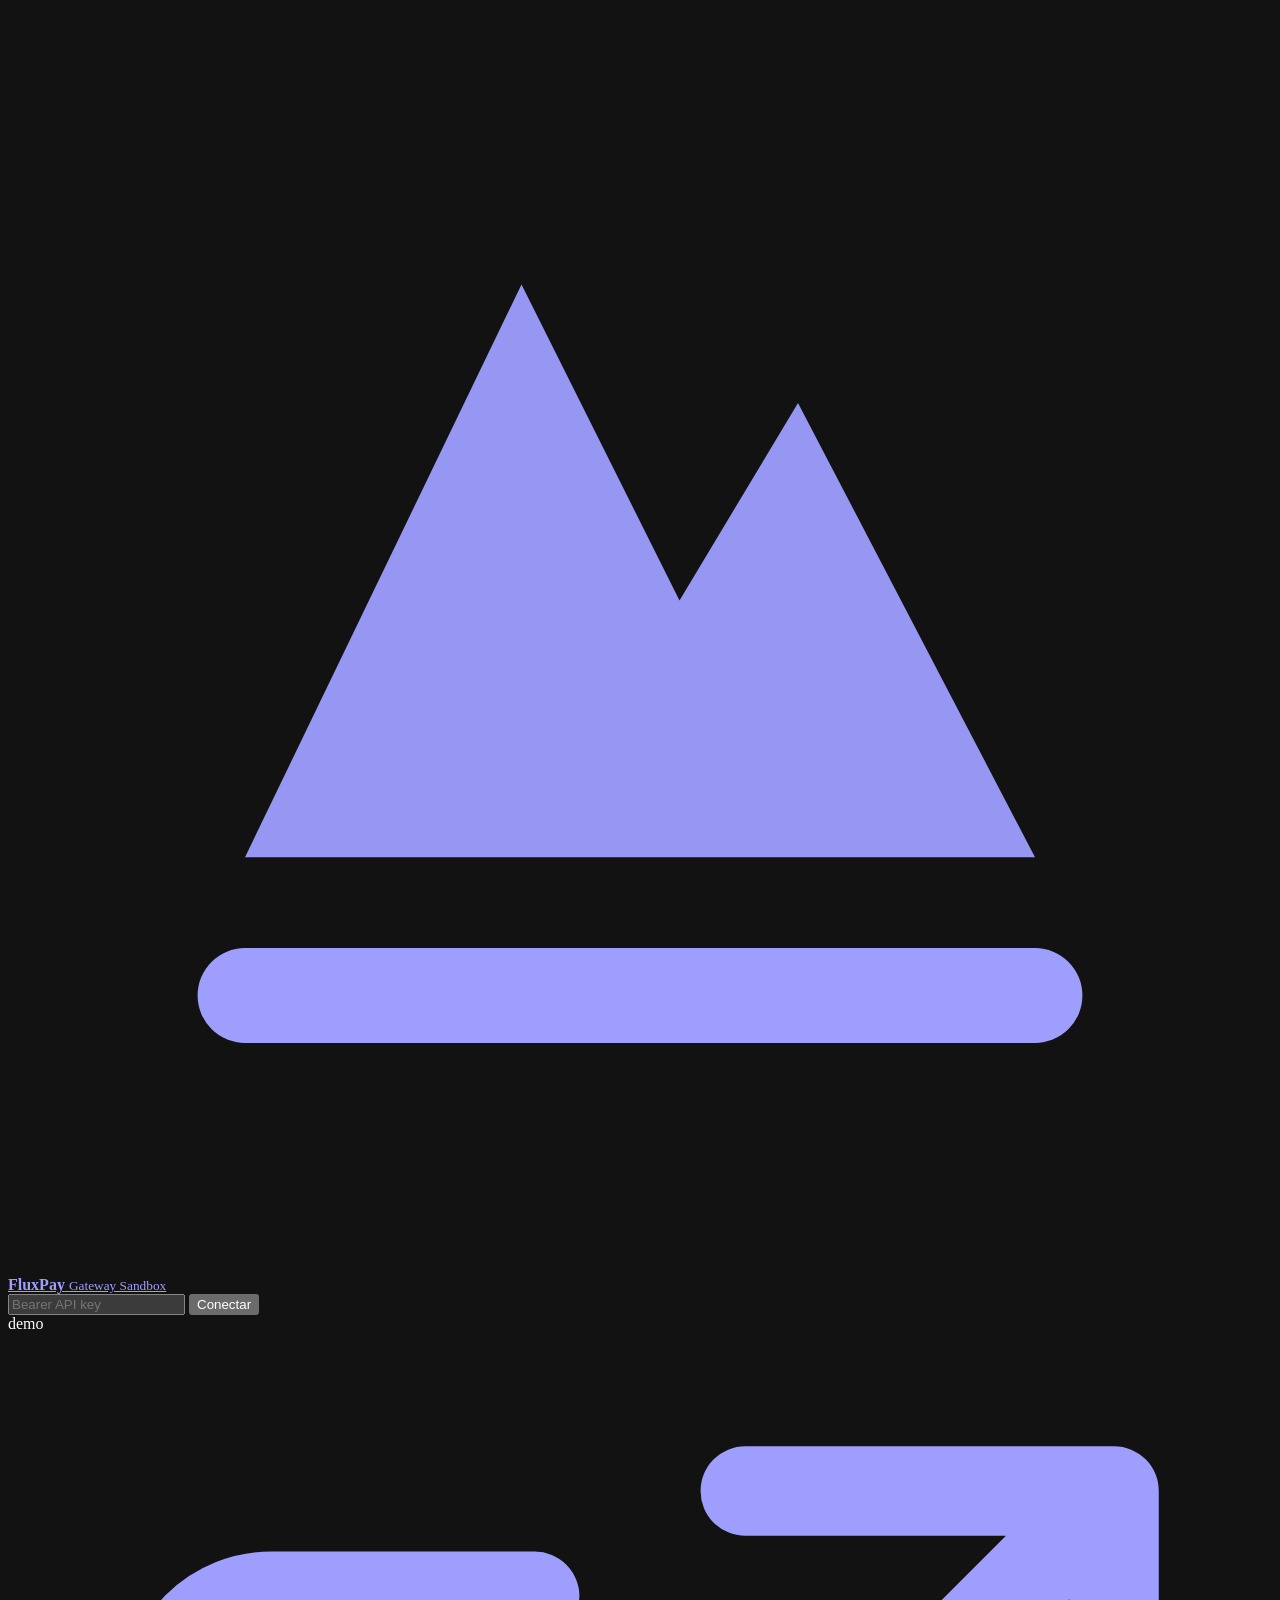
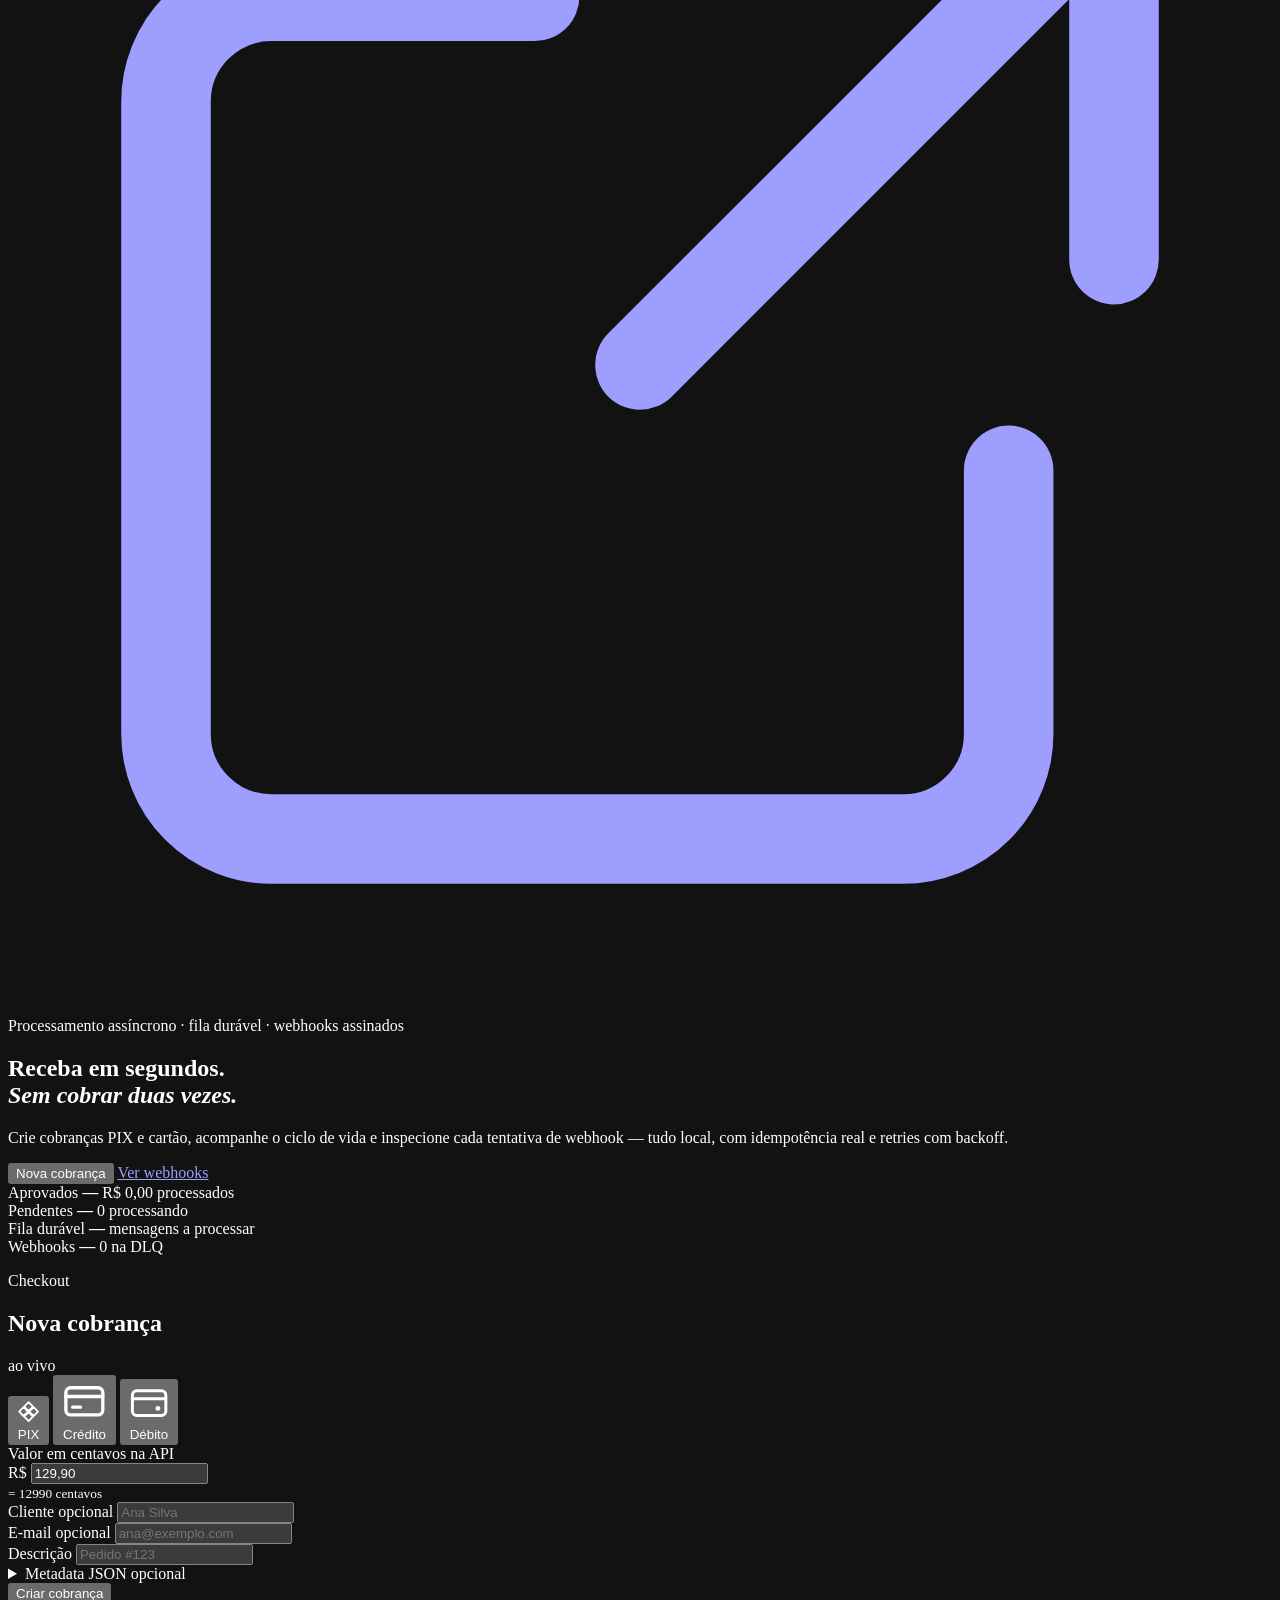
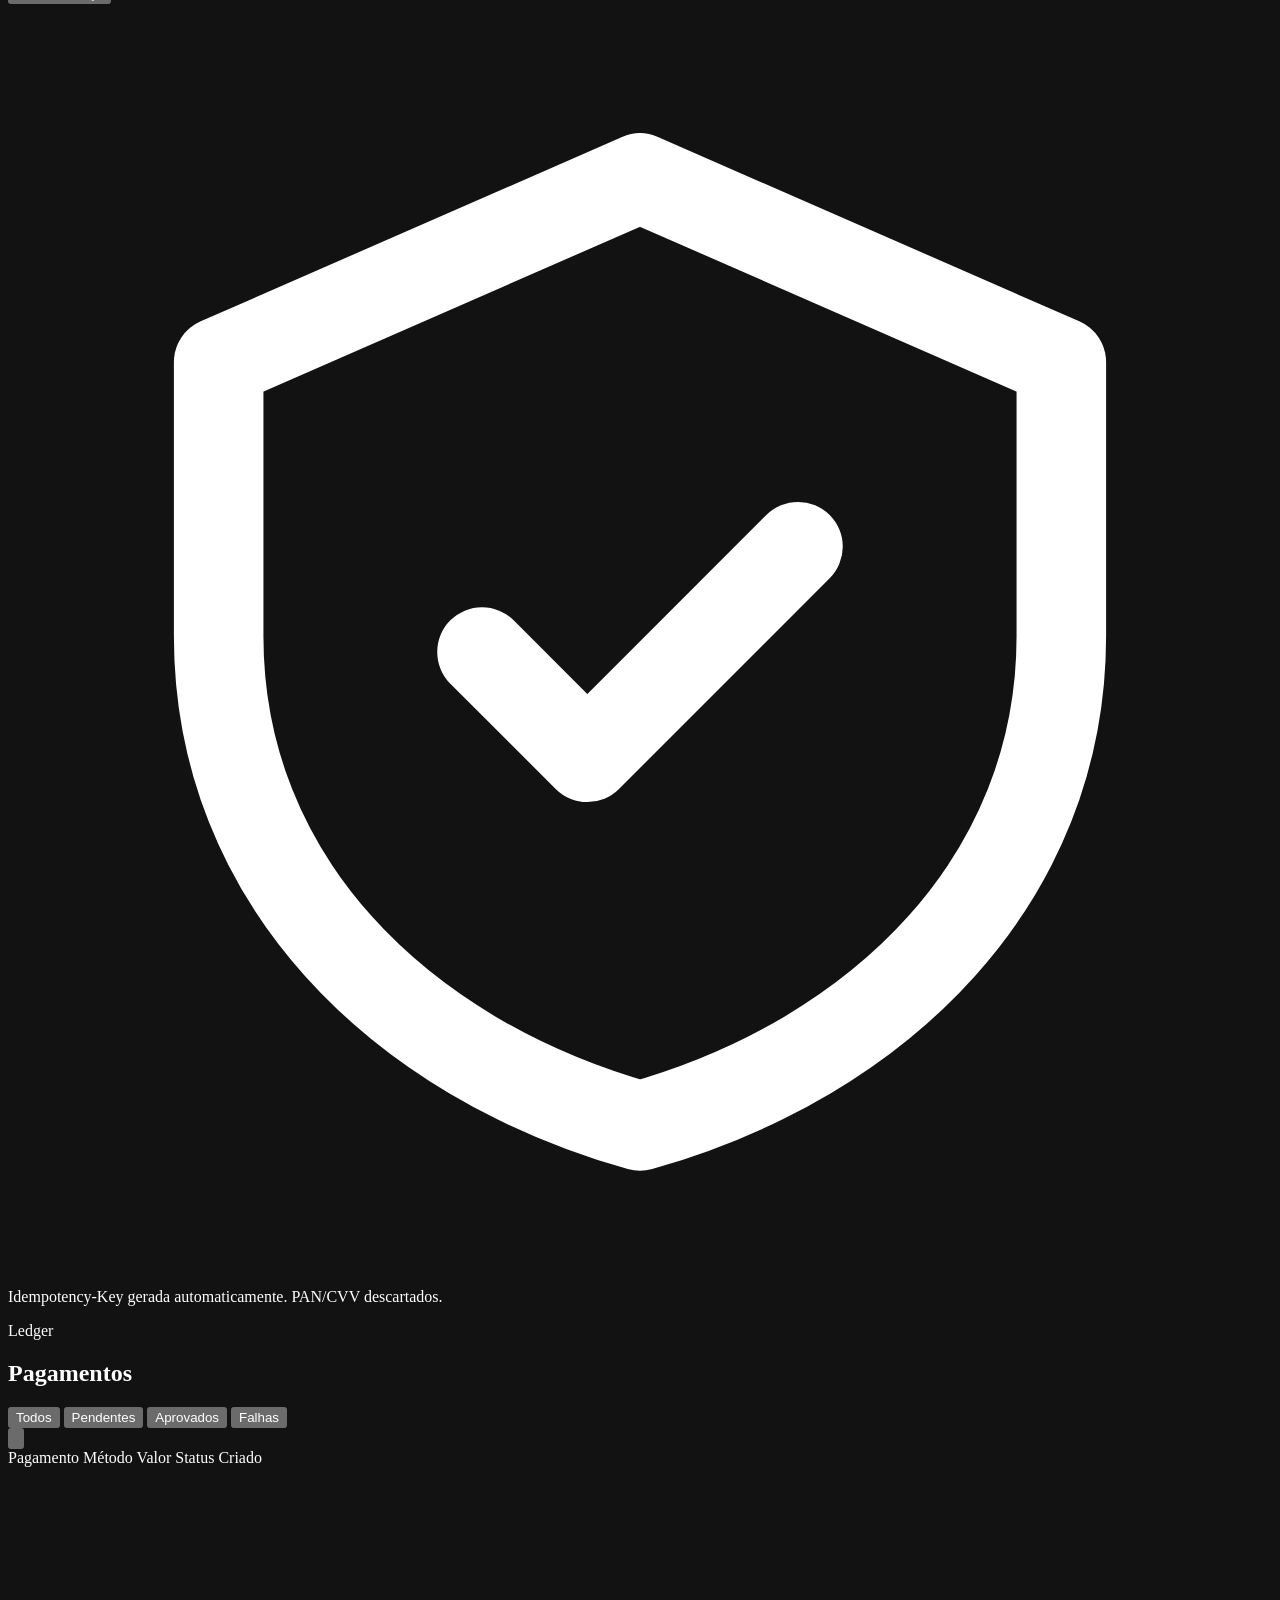
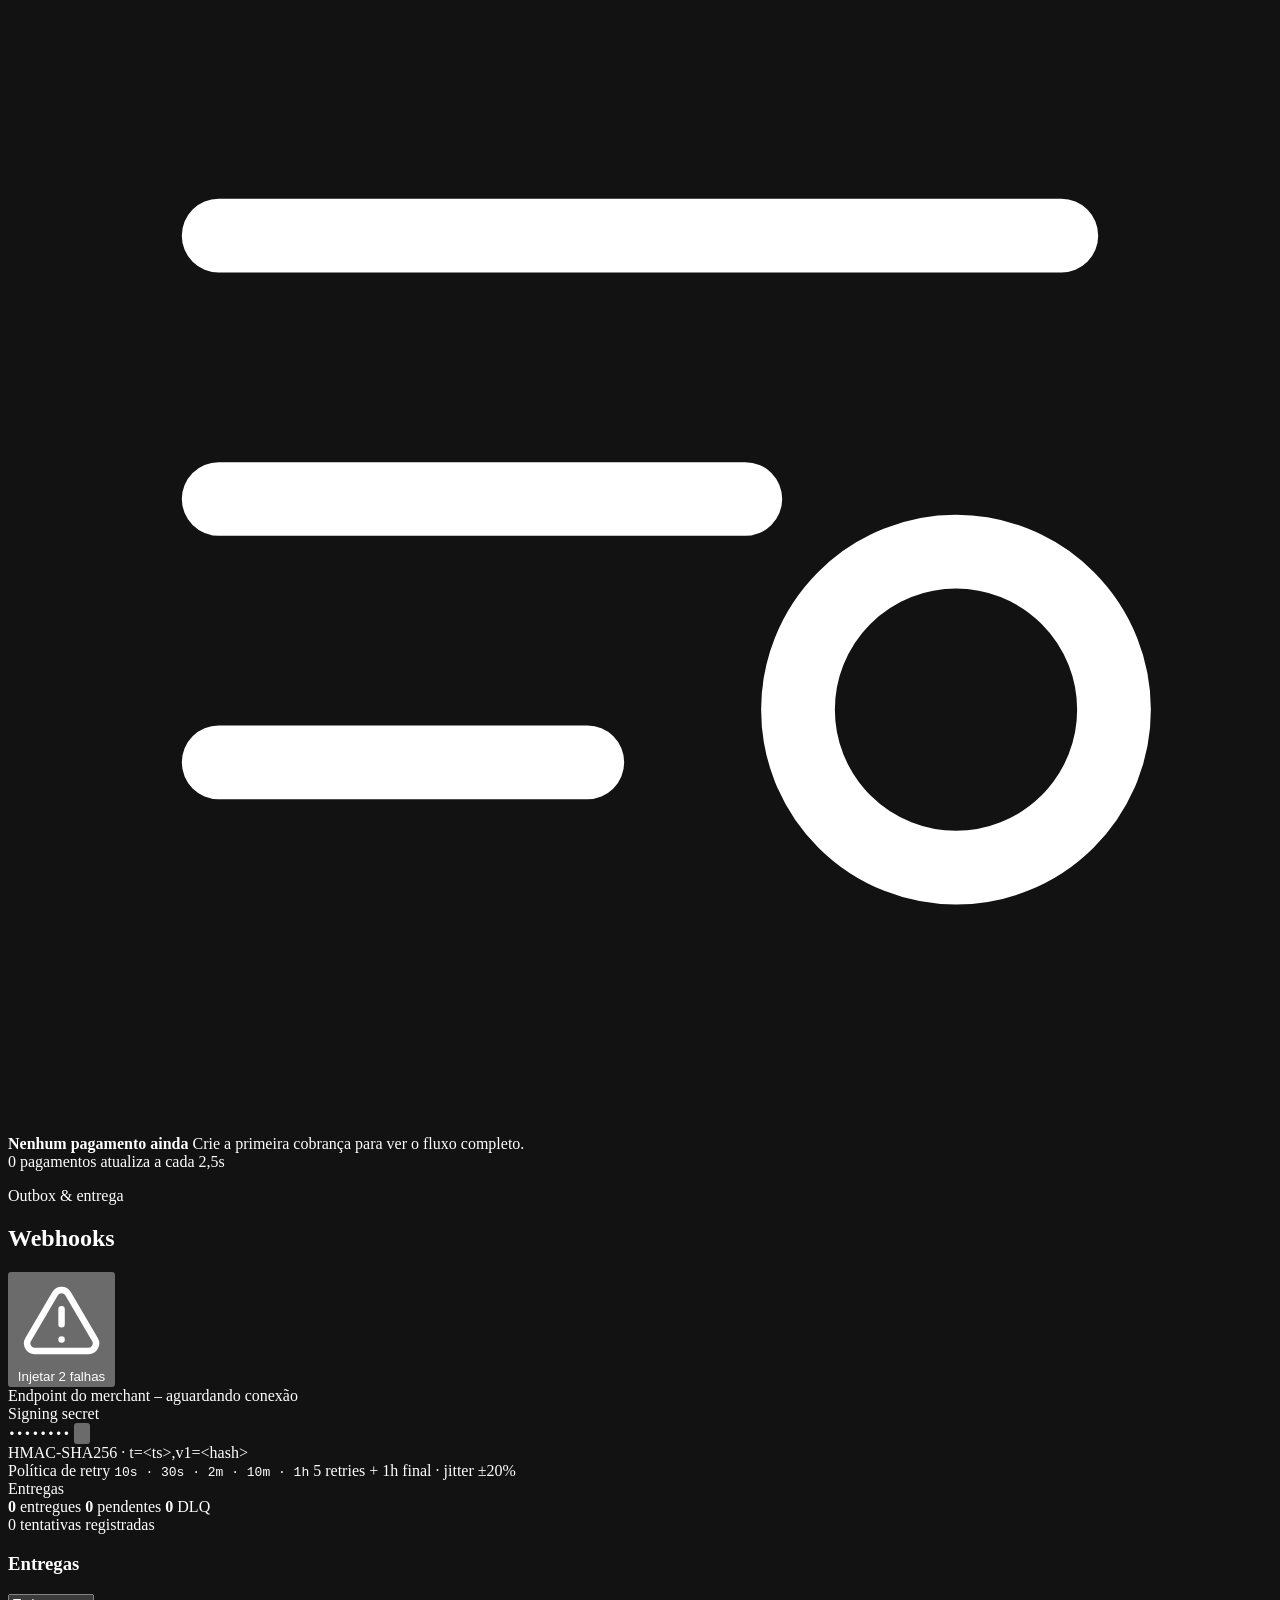
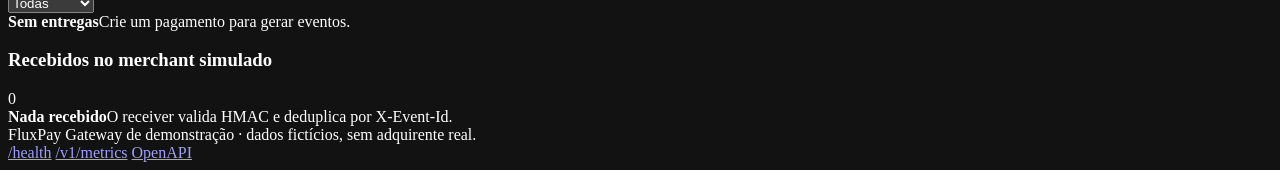
==== app_build/app/static/index.html @ f7cd88ce "feat: FluxPay gateway de pagamento (PIX/cartões, fila durável, idempotência, webhooks, Docker)" ====
<!DOCTYPE html>
<html lang="pt-BR">
<head>
  <meta charset="utf-8" />
  <meta name="viewport" content="width=device-width, initial-scale=1" />
  <meta name="color-scheme" content="dark" />
  <title>FluxPay — Gateway Sandbox</title>
  <meta name="description" content="Console de demonstração do gateway de pagamento: PIX, cartões, fila durável e webhooks assinados." />
  <link rel="icon" href="/favicon.svg" type="image/svg+xml" />
  <link rel="stylesheet" href="/static/styles.css" />
  <script src="/static/app.js" defer></script>
</head>
<body>
  <div class="backdrop-grid" aria-hidden="true"></div>

  <header class="topbar">
    <a class="brand" href="/" aria-label="FluxPay início">
      <span class="brand-mark" aria-hidden="true">
        <svg viewBox="0 0 32 32" fill="none">
          <path d="M6 21.5 13 7l4 8 3-5 6 11.5H6Z" fill="currentColor" opacity=".95"/>
          <path d="M6 25h20" stroke="currentColor" stroke-width="2.4" stroke-linecap="round"/>
        </svg>
      </span>
      <span class="brand-text">
        <strong>FluxPay</strong>
        <small>Gateway Sandbox</small>
      </span>
    </a>

    <div class="topbar-right">
      <div class="key-control" role="group" aria-label="Autenticação">
        <span class="conn-dot" id="conn-dot" data-state="off" title="Desconectado"></span>
        <input id="api-key" class="key-input" type="password" spellcheck="false"
               autocomplete="off" placeholder="Bearer API key" aria-label="API key do merchant" />
        <button class="btn btn-small" type="button" id="connect-btn">Conectar</button>
      </div>
      <span class="env-badge" id="env-badge"><span></span> demo</span>
      <a class="icon-link" href="/docs" target="_blank" rel="noreferrer" title="OpenAPI docs" aria-label="Abrir documentação OpenAPI">
        <svg viewBox="0 0 24 24" fill="none" stroke="currentColor" stroke-width="1.7">
          <path d="M14 3h7v7M21 3l-9 9M10 5H5a2 2 0 0 0-2 2v12a2 2 0 0 0 2 2h12a2 2 0 0 0 2-2v-5" stroke-linecap="round" stroke-linejoin="round"/>
        </svg>
      </a>
    </div>
  </header>

  <main class="shell">
    <section class="hero">
      <div class="hero-copy">
        <p class="eyebrow"><span class="pulse"></span> Processamento assíncrono · fila durável · webhooks assinados</p>
        <h1>Receba em segundos.<br /><em>Sem cobrar duas vezes.</em></h1>
        <p class="hero-sub">
          Crie cobranças PIX e cartão, acompanhe o ciclo de vida e inspecione cada tentativa
          de webhook — tudo local, com idempotência real e retries com backoff.
        </p>
        <div class="hero-actions">
          <button class="btn btn-primary" type="button" id="hero-new-payment">Nova cobrança</button>
          <a class="btn btn-ghost" href="#webhooks">Ver webhooks</a>
        </div>
      </div>

      <div class="stats" id="stats" aria-live="polite">
        <article class="stat">
          <span class="stat-label">Aprovados</span>
          <strong class="stat-value" id="stat-succeeded">—</strong>
          <span class="stat-foot" id="stat-volume">R$ 0,00 processados</span>
        </article>
        <article class="stat">
          <span class="stat-label">Pendentes</span>
          <strong class="stat-value" id="stat-pending">—</strong>
          <span class="stat-foot" id="stat-processing">0 processando</span>
        </article>
        <article class="stat">
          <span class="stat-label">Fila durável</span>
          <strong class="stat-value" id="stat-queue">—</strong>
          <span class="stat-foot">mensagens a processar</span>
        </article>
        <article class="stat">
          <span class="stat-label">Webhooks</span>
          <strong class="stat-value" id="stat-webhooks">—</strong>
          <span class="stat-foot" id="stat-webhook-foot">0 na DLQ</span>
        </article>
      </div>
    </section>

    <div class="workspace">
      <section class="panel form-panel" aria-labelledby="new-payment-title">
        <div class="panel-head">
          <div>
            <p class="kicker">Checkout</p>
            <h2 id="new-payment-title">Nova cobrança</h2>
          </div>
          <span class="live-tag"><span></span> ao vivo</span>
        </div>

        <form id="payment-form" novalidate>
          <div class="segmented" role="tablist" aria-label="Método de pagamento">
            <button type="button" class="seg-item is-active" data-method="pix" role="tab" aria-selected="true">
              <svg viewBox="0 0 24 24" fill="none" stroke="currentColor" stroke-width="1.7" aria-hidden="true"><path d="m12 3 4.2 4.2L12 11.4 7.8 7.2 12 3Zm0 18 4.2-4.2L12 12.6l-4.2 4.2L12 21ZM3 12l4.2-4.2L11.4 12l-4.2 4.2L3 12Zm18 0-4.2-4.2L12.6 12l4.2 4.2L21 12Z" stroke-linejoin="round"/></svg>
              PIX
            </button>
            <button type="button" class="seg-item" data-method="credit_card" role="tab" aria-selected="false">
              <svg viewBox="0 0 24 24" fill="none" stroke="currentColor" stroke-width="1.7" aria-hidden="true"><rect x="2.5" y="5" width="19" height="14" rx="2.5"/><path d="M2.5 9.5h19M6 15h4" stroke-linecap="round"/></svg>
              Crédito
            </button>
            <button type="button" class="seg-item" data-method="debit_card" role="tab" aria-selected="false">
              <svg viewBox="0 0 24 24" fill="none" stroke="currentColor" stroke-width="1.7" aria-hidden="true"><rect x="2.5" y="5" width="19" height="14" rx="2.5"/><path d="M2.5 9.5h19" /><circle cx="17" cy="15" r="1.4" fill="currentColor" stroke="none"/></svg>
              Débito
            </button>
          </div>

          <div class="field">
            <label for="amount">Valor <span class="hint">em centavos na API</span></label>
            <div class="amount-wrap">
              <span class="currency">R$</span>
              <input id="amount" name="amount" inputmode="decimal" value="129,90" autocomplete="off" aria-describedby="amount-cents" />
            </div>
            <small class="field-note" id="amount-cents">= 12990 centavos</small>
          </div>

          <div class="field-row">
            <div class="field">
              <label for="customer-name">Cliente <span class="hint">opcional</span></label>
              <input id="customer-name" name="customer_name" placeholder="Ana Silva" maxlength="120" autocomplete="name" />
            </div>
            <div class="field">
              <label for="customer-email">E-mail <span class="hint">opcional</span></label>
              <input id="customer-email" name="customer_email" type="email" placeholder="ana@exemplo.com" maxlength="254" autocomplete="email" />
            </div>
          </div>

          <div class="field">
            <label for="description">Descrição</label>
            <input id="description" name="description" placeholder="Pedido #123" maxlength="500" />
          </div>

          <fieldset class="card-fields" id="card-fields" hidden>
            <legend>Dados do cartão <span>nunca persistidos</span></legend>
            <div class="field">
              <label for="card-number">Número</label>
              <input id="card-number" name="card_number" inputmode="numeric" autocomplete="cc-number" placeholder="4242 4242 4242 4242" maxlength="23" />
            </div>
            <div class="field-row">
              <div class="field">
                <label for="card-holder">Titular</label>
                <input id="card-holder" name="card_holder" autocomplete="cc-name" placeholder="ANA SILVA" maxlength="80" />
              </div>
              <div class="field">
                <label for="card-cvv">CVV</label>
                <input id="card-cvv" name="card_cvv" inputmode="numeric" autocomplete="cc-csc" placeholder="123" maxlength="4" />
              </div>
            </div>
            <div class="field-row">
              <div class="field">
                <label for="exp-month">Mês</label>
                <input id="exp-month" name="exp_month" inputmode="numeric" placeholder="12" maxlength="2" />
              </div>
              <div class="field">
                <label for="exp-year">Ano</label>
                <input id="exp-year" name="exp_year" inputmode="numeric" placeholder="2030" maxlength="4" />
              </div>
            </div>
            <div class="test-cards">
              <span>Cartões de teste</span>
              <div class="chip-row">
                <button type="button" class="chip chip-aprovar" data-test-card="4242424242424242">4242 · aprova</button>
                <button type="button" class="chip chip-recusar" data-test-card="4000000000000002">0002 · recusa</button>
                <button type="button" class="chip chip-saldo" data-test-card="4000000000009995">9995 · saldo</button>
              </div>
            </div>
          </fieldset>

          <details class="meta-details">
            <summary>Metadata <span class="hint">JSON opcional</span></summary>
            <div class="field">
              <label for="metadata" class="sr-only">Metadata JSON</label>
              <textarea id="metadata" rows="2" spellcheck="false" placeholder='{"order_id": "ord_123"}'></textarea>
            </div>
          </details>

          <button class="btn btn-primary btn-block" type="submit" id="submit-payment">
            <span class="btn-label">Criar cobrança</span>
            <span class="spinner" aria-hidden="true"></span>
          </button>
          <p class="form-foot" id="form-foot">
            <svg viewBox="0 0 24 24" fill="none" stroke="currentColor" stroke-width="1.7" aria-hidden="true"><path d="M12 3 4 6.5v5.2c0 4.6 3.4 8 8 9.3 4.6-1.3 8-4.7 8-9.3V6.5L12 3Z" stroke-linejoin="round"/><path d="m9 12 2 2 4-4" stroke-linecap="round" stroke-linejoin="round"/></svg>
            <span>Idempotency-Key gerada automaticamente. PAN/CVV descartados.</span>
          </p>
        </form>
      </section>

      <section class="panel list-panel" aria-labelledby="payments-title">
        <div class="panel-head list-head">
          <div>
            <p class="kicker">Ledger</p>
            <h2 id="payments-title">Pagamentos</h2>
          </div>
          <div class="list-tools">
            <div class="filter-tabs" role="tablist" aria-label="Filtrar pagamentos">
              <button class="filter is-active" type="button" data-filter="all" role="tab" aria-selected="true">Todos</button>
              <button class="filter" type="button" data-filter="pending" role="tab" aria-selected="false">Pendentes</button>
              <button class="filter" type="button" data-filter="succeeded" role="tab" aria-selected="false">Aprovados</button>
              <button class="filter" type="button" data-filter="failed" role="tab" aria-selected="false">Falhas</button>
            </div>
            <button class="icon-btn" id="refresh-btn" type="button" title="Atualizar agora" aria-label="Atualizar agora">
              <svg viewBox="0 0 24 24" fill="none" stroke="currentColor" stroke-width="1.8"><path d="M20 11a8 8 0 1 0-2.3 6.3M20 5v6h-6" stroke-linecap="round" stroke-linejoin="round"/></svg>
            </button>
          </div>
        </div>

        <div class="payments-table" aria-live="polite">
          <div class="table-head">
            <span>Pagamento</span>
            <span>Método</span>
            <span>Valor</span>
            <span>Status</span>
            <span>Criado</span>
            <span></span>
          </div>
          <div id="payments-body">
            <div class="empty-state" id="payments-empty">
              <div class="empty-icon">
                <svg viewBox="0 0 24 24" fill="none" stroke="currentColor" stroke-width="1.4"><path d="M4 7h16M4 12h10M4 17h7" stroke-linecap="round"/><circle cx="18" cy="16" r="3"/></svg>
              </div>
              <strong>Nenhum pagamento ainda</strong>
              <span>Crie a primeira cobrança para ver o fluxo completo.</span>
            </div>
          </div>
        </div>
        <div class="list-foot">
          <span id="payments-count">0 pagamentos</span>
          <span class="muted">atualiza a cada 2,5s</span>
        </div>
      </section>
    </div>

    <section class="panel webhooks-panel" id="webhooks" aria-labelledby="webhooks-title">
      <div class="panel-head">
        <div>
          <p class="kicker">Outbox &amp; entrega</p>
          <h2 id="webhooks-title">Webhooks</h2>
        </div>
        <div class="webhook-actions">
          <button class="btn btn-small btn-ghost" type="button" id="fail-webhook-btn" title="Faz as próximas 2 entregas falharem para demonstrar retry">
            <svg viewBox="0 0 24 24" fill="none" stroke="currentColor" stroke-width="1.7"><path d="M12 9v4m0 4h.01M10.3 4.9 3.2 17a2 2 0 0 0 1.7 3h14.2a2 2 0 0 0 1.7-3L13.7 4.9a2 2 0 0 0-3.4 0Z" stroke-linecap="round" stroke-linejoin="round"/></svg>
            Injetar 2 falhas
          </button>
          <button class="btn btn-small btn-ghost" type="button" id="reset-failures-btn" hidden>Limpar falhas</button>
        </div>
      </div>

      <div class="endpoint-grid">
        <div class="endpoint-card">
          <span class="endpoint-label">Endpoint do merchant</span>
          <code id="endpoint-url">—</code>
          <span class="endpoint-meta" id="endpoint-status">aguardando conexão</span>
        </div>
        <div class="endpoint-card">
          <span class="endpoint-label">Signing secret</span>
          <div class="secret-row">
            <code id="endpoint-secret">••••••••</code>
            <button class="icon-btn icon-btn-sm" type="button" id="copy-secret-btn" title="Copiar secret" aria-label="Copiar secret">
              <svg viewBox="0 0 24 24" fill="none" stroke="currentColor" stroke-width="1.8"><rect x="9" y="9" width="11" height="11" rx="2"/><path d="M5 15V5a2 2 0 0 1 2-2h10" stroke-linecap="round"/></svg>
            </button>
          </div>
          <span class="endpoint-meta">HMAC-SHA256 · t=&lt;ts&gt;,v1=&lt;hash&gt;</span>
        </div>
        <div class="endpoint-card">
          <span class="endpoint-label">Política de retry</span>
          <code id="retry-policy">10s · 30s · 2m · 10m · 1h</code>
          <span class="endpoint-meta" id="retry-meta">5 retries + 1h final · jitter ±20%</span>
        </div>
        <div class="endpoint-card endpoint-stat">
          <span class="endpoint-label">Entregas</span>
          <div class="mini-stats">
            <span><b id="wh-delivered">0</b> entregues</span>
            <span><b id="wh-pending">0</b> pendentes</span>
            <span><b id="wh-failed">0</b> DLQ</span>
          </div>
          <span class="endpoint-meta" id="wh-attempts">0 tentativas registradas</span>
        </div>
      </div>

      <div class="webhook-columns">
        <div class="subpanel">
          <div class="subpanel-head">
            <h3>Entregas</h3>
            <select id="delivery-filter" class="select" aria-label="Filtrar entregas">
              <option value="">Todas</option>
              <option value="pending">Pendentes</option>
              <option value="delivered">Entregues</option>
              <option value="failed">DLQ</option>
            </select>
          </div>
          <div class="delivery-list" id="delivery-list">
            <div class="empty-state compact"><strong>Sem entregas</strong><span>Crie um pagamento para gerar eventos.</span></div>
          </div>
        </div>

        <div class="subpanel">
          <div class="subpanel-head">
            <h3>Recebidos no merchant simulado</h3>
            <span class="badge badge-neutral" id="receipts-count">0</span>
          </div>
          <div class="receipt-list" id="receipt-list">
            <div class="empty-state compact"><strong>Nada recebido</strong><span>O receiver valida HMAC e deduplica por X-Event-Id.</span></div>
          </div>
        </div>
      </div>
    </section>

    <footer class="footer">
      <div>
        <span class="brand-mini">FluxPay</span>
        <span>Gateway de demonstração · dados fictícios, sem adquirente real.</span>
      </div>
      <div class="footer-links">
        <a href="/health" target="_blank" rel="noreferrer">/health</a>
        <a href="/v1/metrics" target="_blank" rel="noreferrer">/v1/metrics</a>
        <a href="/docs" target="_blank" rel="noreferrer">OpenAPI</a>
      </div>
    </footer>
  </main>

  <!-- Payment detail modal -->
  <div class="modal" id="payment-modal" hidden>
    <div class="modal-backdrop" data-close-payment></div>
    <div class="modal-card" role="dialog" aria-modal="true" aria-labelledby="payment-modal-title">
      <header class="modal-head">
        <div>
          <p class="kicker" id="payment-modal-kicker">Pagamento</p>
          <h2 id="payment-modal-title">Detalhe</h2>
        </div>
        <button class="icon-btn" type="button" data-close-payment aria-label="Fechar">
          <svg viewBox="0 0 24 24" fill="none" stroke="currentColor" stroke-width="1.8"><path d="m6 6 12 12M18 6 6 18" stroke-linecap="round"/></svg>
        </button>
      </header>
      <div class="modal-body" id="payment-modal-body">
        <div class="loading-block"><span class="spinner dark"></span> Carregando pagamento…</div>
      </div>
      <footer class="modal-foot" id="payment-modal-foot"></footer>
    </div>
  </div>

  <!-- Webhook delivery modal -->
  <div class="modal" id="delivery-modal" hidden>
    <div class="modal-backdrop" data-close-delivery></div>
    <div class="modal-card modal-card-wide" role="dialog" aria-modal="true" aria-labelledby="delivery-modal-title">
      <header class="modal-head">
        <div>
          <p class="kicker">Webhook delivery</p>
          <h2 id="delivery-modal-title">Entrega</h2>
        </div>
        <button class="icon-btn" type="button" data-close-delivery aria-label="Fechar">
          <svg viewBox="0 0 24 24" fill="none" stroke="currentColor" stroke-width="1.8"><path d="m6 6 12 12M18 6 6 18" stroke-linecap="round"/></svg>
        </button>
      </header>
      <div class="modal-body" id="delivery-modal-body"></div>
    </div>
  </div>

  <div class="toast-stack" id="toast-stack" aria-live="polite" aria-atomic="false"></div>
</body>
</html>
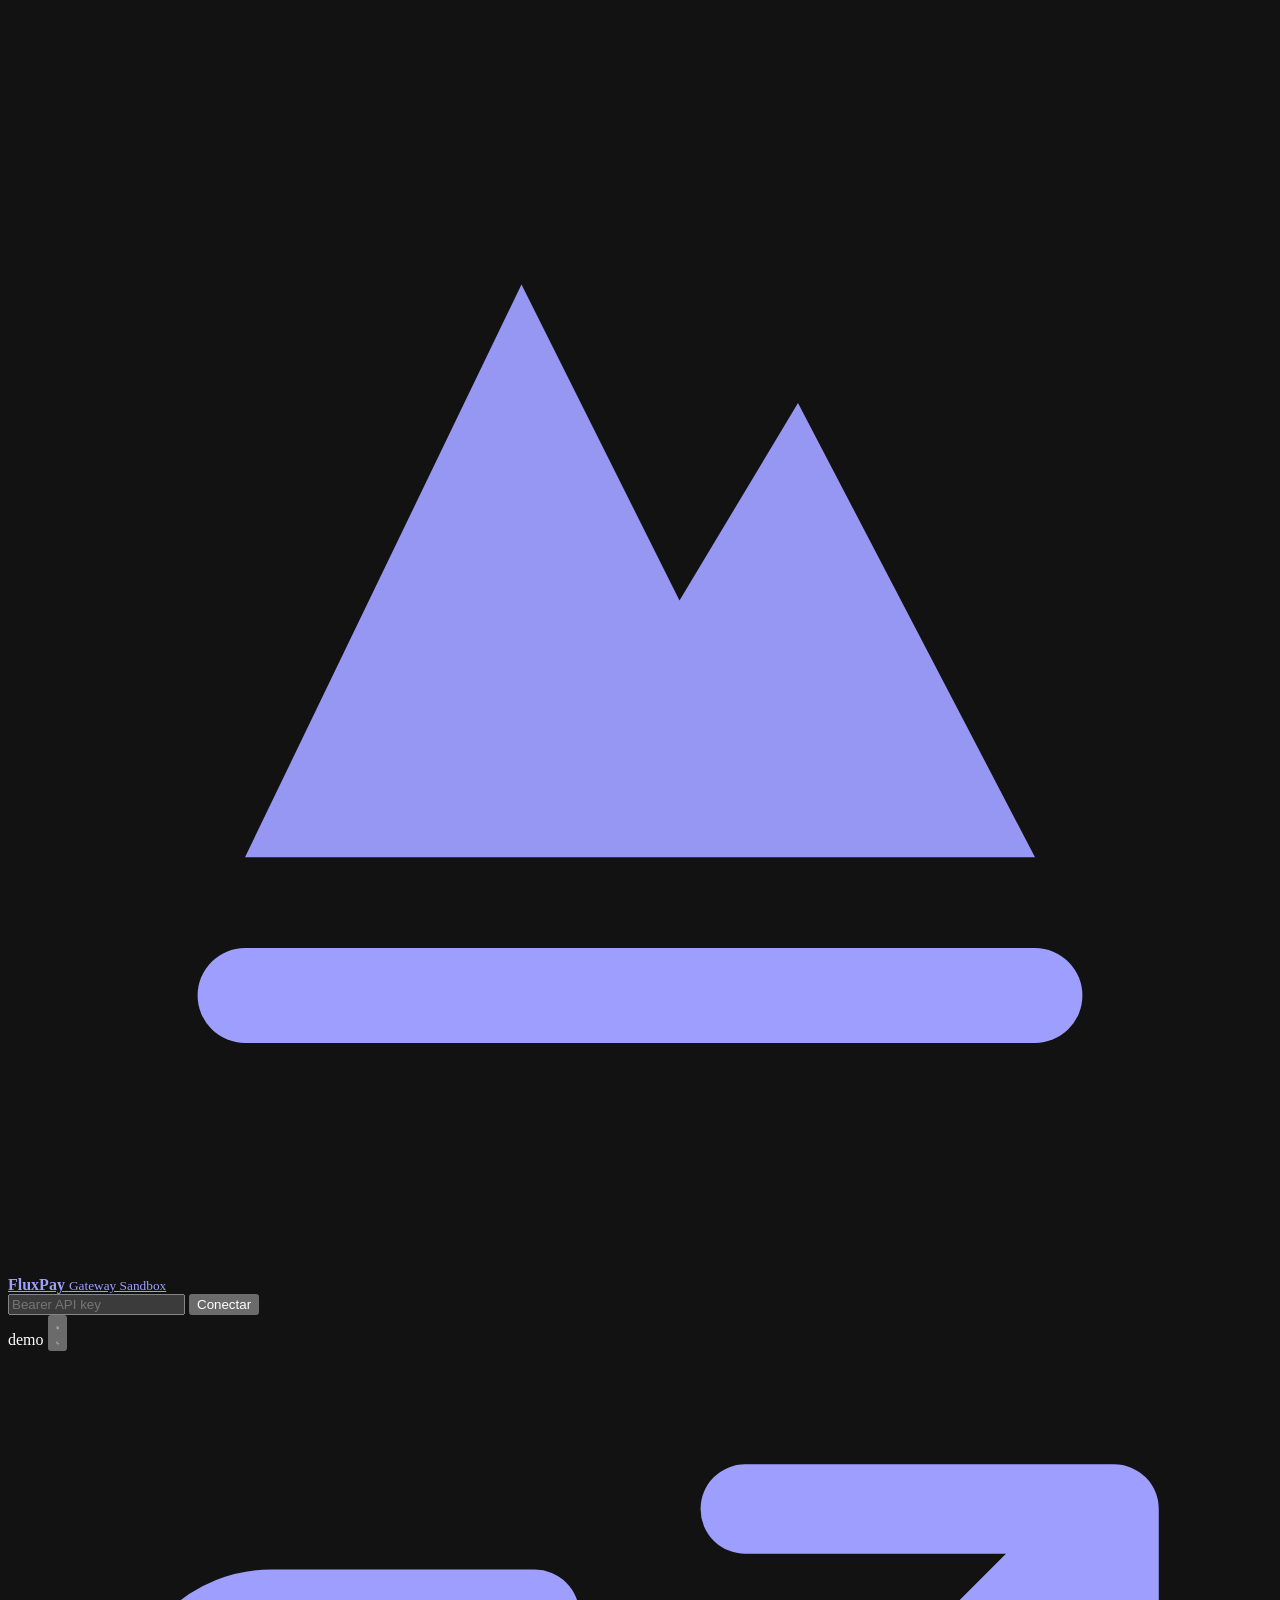
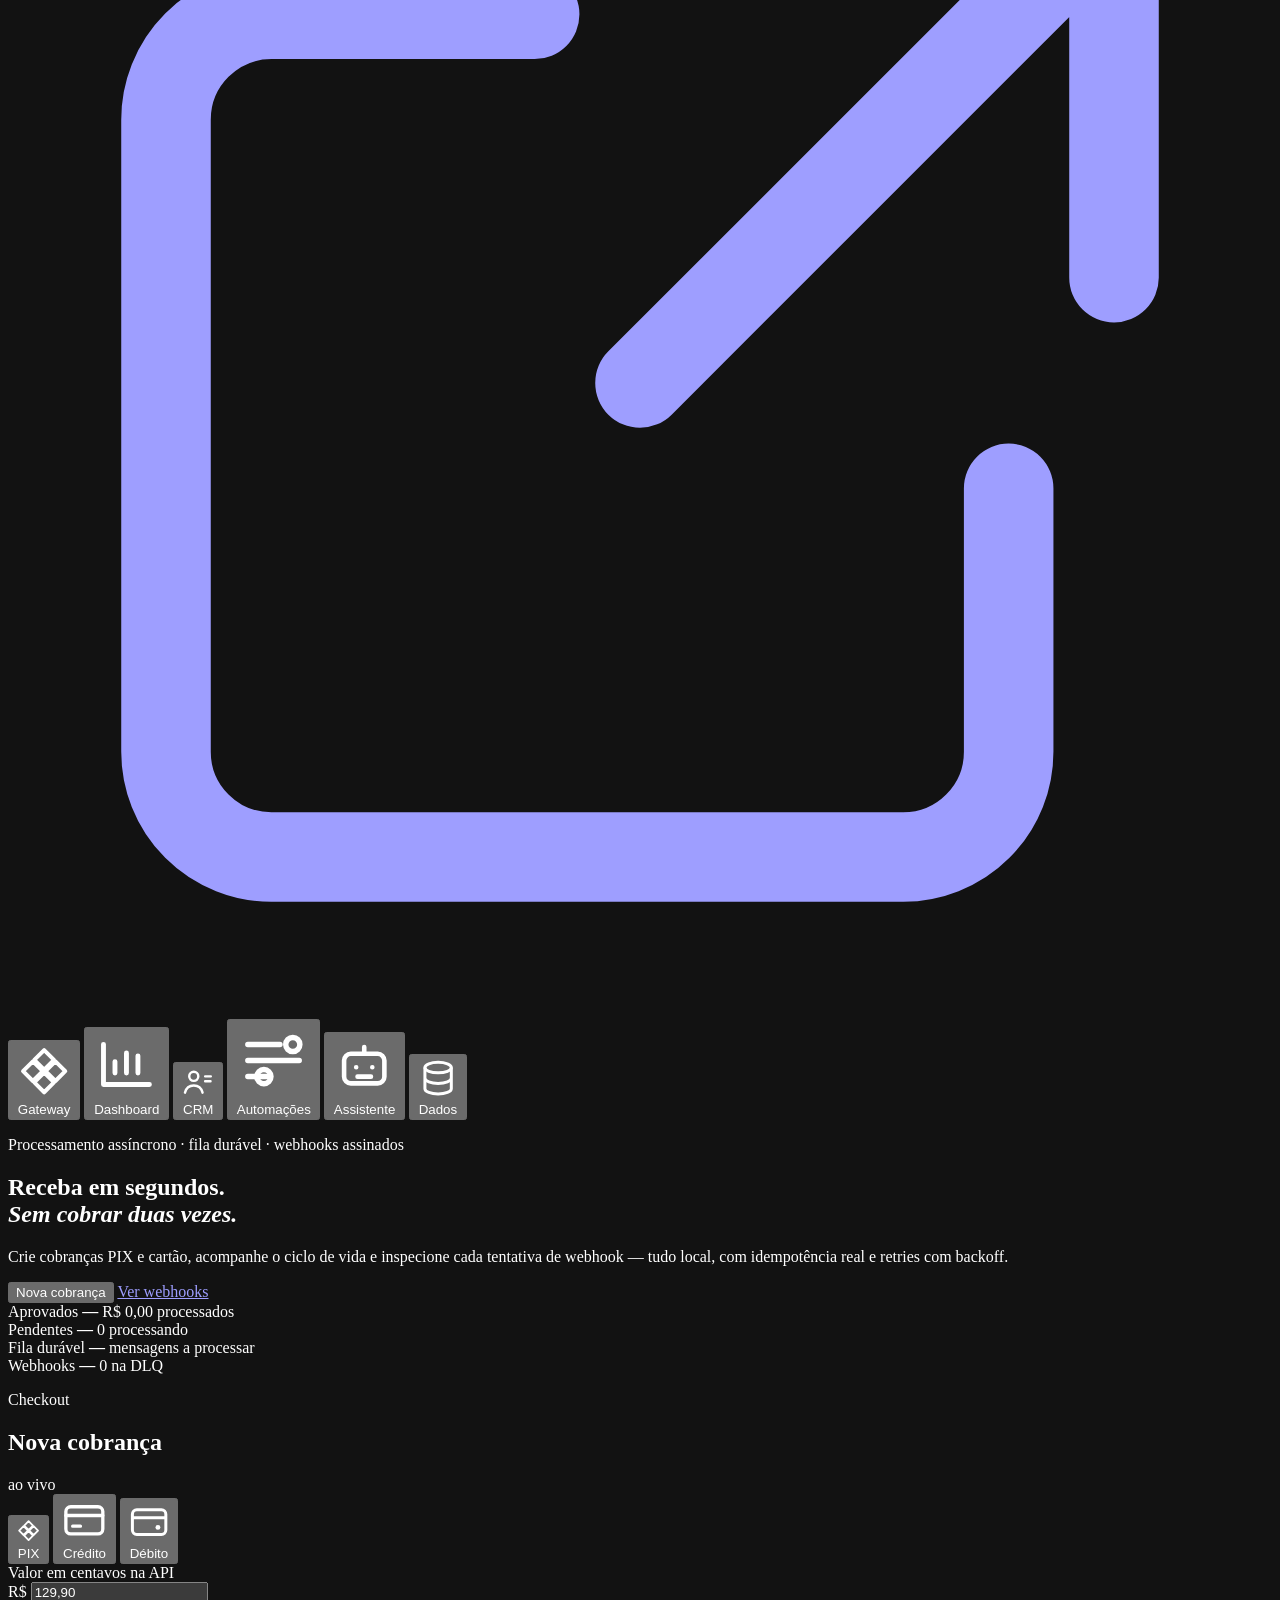
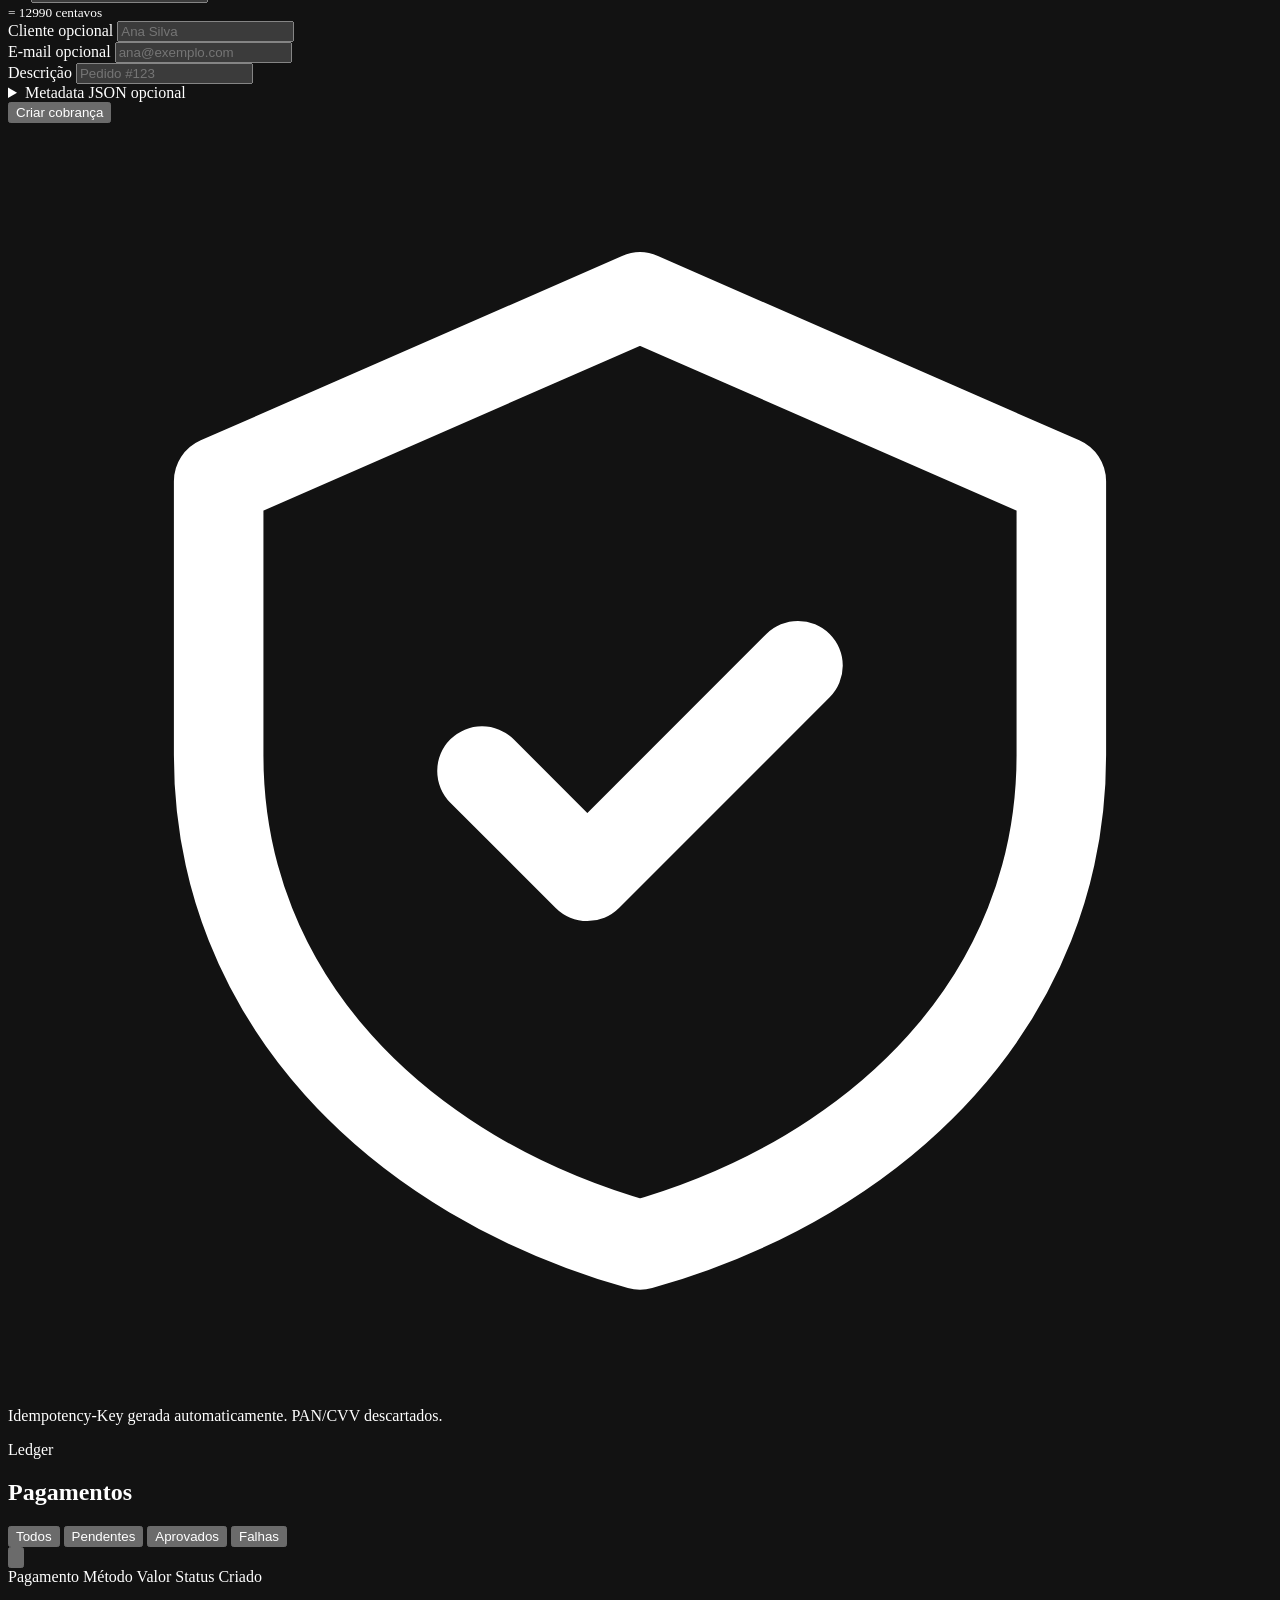
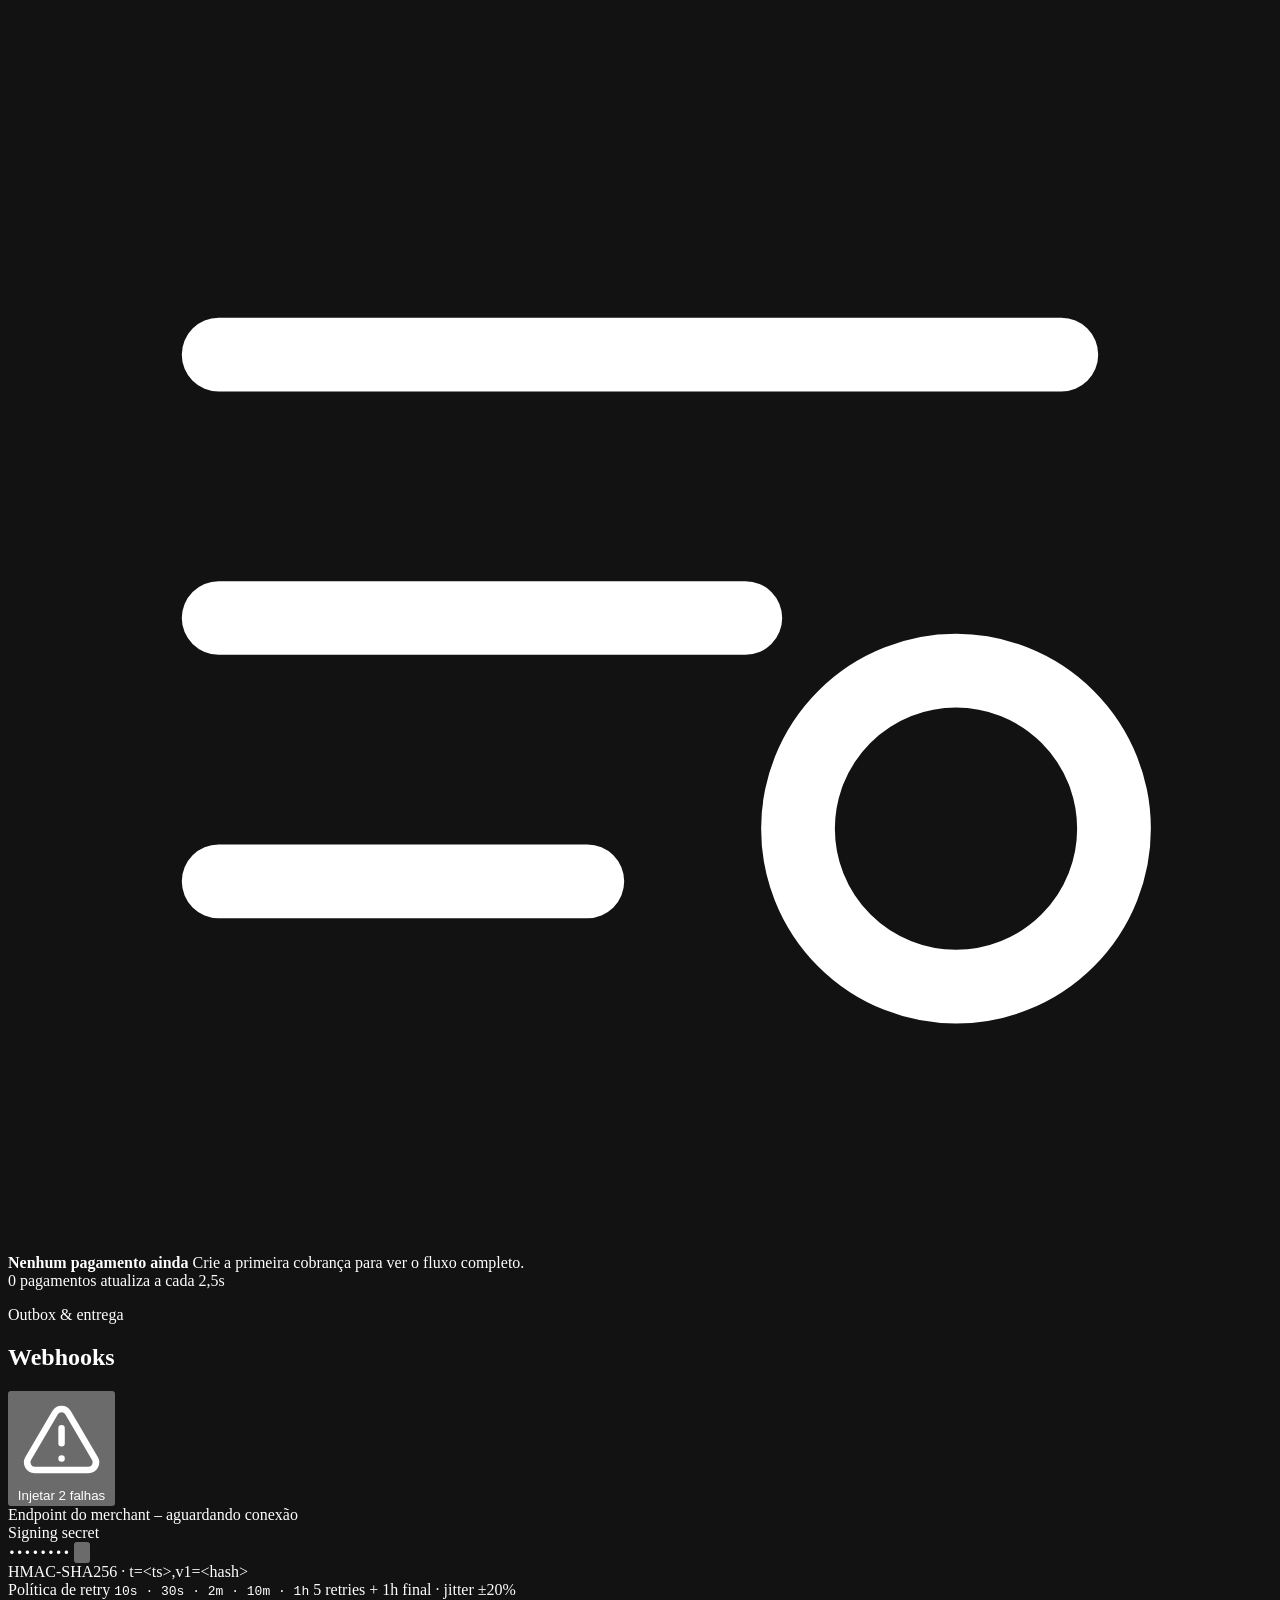
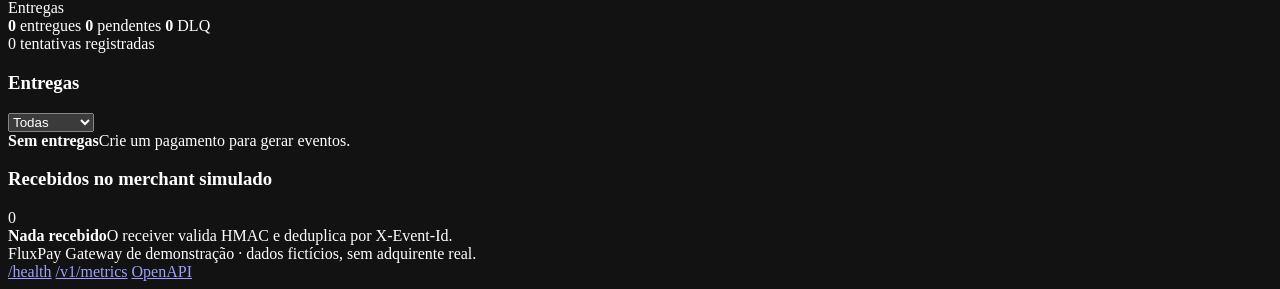
==== commit bb448851: "feat: FluxPay v0.3 (CRM, dashboard ao vivo via WS, automação, agent IA, RAG, dados, tema claro/escur" ====
--- a/app_build/app/static/index.html
+++ b/app_build/app/static/index.html
@@ -9,6 +9,14 @@
   <link rel="icon" href="/favicon.svg" type="image/svg+xml" />
   <link rel="stylesheet" href="/static/styles.css" />
   <script src="/static/app.js" defer></script>
+  <script src="/static/vendor/chart.umd.js" defer></script>
+  <script src="/static/theme.js" defer></script>
+  <script src="/static/ws.js" defer></script>
+  <script src="/static/dashboard.js" defer></script>
+  <script src="/static/crm.js" defer></script>
+  <script src="/static/automations.js" defer></script>
+  <script src="/static/agent.js" defer></script>
+  <script src="/static/data.js" defer></script>
 </head>
 <body>
   <div class="backdrop-grid" aria-hidden="true"></div>
@@ -35,6 +43,14 @@
         <button class="btn btn-small" type="button" id="connect-btn">Conectar</button>
       </div>
       <span class="env-badge" id="env-badge"><span></span> demo</span>
+      <button class="icon-btn theme-toggle" id="theme-toggle" type="button" title="Alternar tema claro/escuro" aria-label="Alternar tema claro/escuro">
+        <span class="theme-icon theme-icon-sun" aria-hidden="true">
+          <svg viewBox="0 0 24 24" fill="none" stroke="currentColor" stroke-width="1.7"><circle cx="12" cy="12" r="4.2"/><path d="M12 2.5v2.6M12 18.9v2.6M2.5 12h2.6M18.9 12h2.6M5.2 5.2l1.8 1.8M17 17l1.8 1.8M18.8 5.2 17 7M7 17l-1.8 1.8" stroke-linecap="round"/></svg>
+        </span>
+        <span class="theme-icon theme-icon-moon" aria-hidden="true">
+          <svg viewBox="0 0 24 24" fill="none" stroke="currentColor" stroke-width="1.7"><path d="M20 14.5A8.5 8.5 0 1 1 9.5 4a7 7 0 0 0 10.5 10.5Z" stroke-linejoin="round"/></svg>
+        </span>
+      </button>
       <a class="icon-link" href="/docs" target="_blank" rel="noreferrer" title="OpenAPI docs" aria-label="Abrir documentação OpenAPI">
         <svg viewBox="0 0 24 24" fill="none" stroke="currentColor" stroke-width="1.7">
           <path d="M14 3h7v7M21 3l-9 9M10 5H5a2 2 0 0 0-2 2v12a2 2 0 0 0 2 2h12a2 2 0 0 0 2-2v-5" stroke-linecap="round" stroke-linejoin="round"/>
@@ -44,6 +60,34 @@
   </header>
 
   <main class="shell">
+    <nav class="tabs" id="console-tabs" role="tablist" aria-label="Áreas do console">
+      <button class="tab is-active" type="button" role="tab" aria-selected="true" data-page="gateway" id="tab-gateway" aria-controls="page-gateway">
+        <svg viewBox="0 0 24 24" fill="none" stroke="currentColor" stroke-width="1.7" aria-hidden="true"><path d="m12 3 4.2 4.2L12 11.4 7.8 7.2 12 3Zm0 18 4.2-4.2L12 12.6l-4.2 4.2L12 21ZM3 12l4.2-4.2L11.4 12l-4.2 4.2L3 12Zm18 0-4.2-4.2L12.6 12l4.2 4.2L21 12Z" stroke-linejoin="round"/></svg>
+        Gateway
+      </button>
+      <button class="tab" type="button" role="tab" aria-selected="false" data-page="dashboard" id="tab-dashboard" aria-controls="page-dashboard">
+        <svg viewBox="0 0 24 24" fill="none" stroke="currentColor" stroke-width="1.7" aria-hidden="true"><path d="M4 19V5M4 19h16M8 15v-4M12 15V8m4 7v-6" stroke-linecap="round"/></svg>
+        Dashboard
+      </button>
+      <button class="tab" type="button" role="tab" aria-selected="false" data-page="crm" id="tab-crm" aria-controls="page-crm">
+        <svg viewBox="0 0 24 24" fill="none" stroke="currentColor" stroke-width="1.7" aria-hidden="true"><circle cx="9" cy="8" r="3.2"/><path d="M2.8 19.5c.8-3.1 3.2-5 6.2-5s5.4 1.9 6.2 5M17 8h4M17 11.5h3.8" stroke-linecap="round"/></svg>
+        CRM
+      </button>
+      <button class="tab" type="button" role="tab" aria-selected="false" data-page="automations" id="tab-automations" aria-controls="page-automations">
+        <svg viewBox="0 0 24 24" fill="none" stroke="currentColor" stroke-width="1.7" aria-hidden="true"><path d="M4 7h10M4 12h16M4 17h7" stroke-linecap="round"/><circle cx="18" cy="7" r="2.2"/><circle cx="9" cy="17" r="2.2"/></svg>
+        Automações
+      </button>
+      <button class="tab" type="button" role="tab" aria-selected="false" data-page="agent" id="tab-agent" aria-controls="page-agent">
+        <svg viewBox="0 0 24 24" fill="none" stroke="currentColor" stroke-width="1.7" aria-hidden="true"><rect x="4.5" y="7" width="15" height="11" rx="2.5"/><path d="M12 7V4.5M9 12h.01M15 12h.01M9.5 15.5h5" stroke-linecap="round"/></svg>
+        Assistente
+      </button>
+      <button class="tab" type="button" role="tab" aria-selected="false" data-page="data" id="tab-data" aria-controls="page-data">
+        <svg viewBox="0 0 24 24" fill="none" stroke="currentColor" stroke-width="1.7" aria-hidden="true"><ellipse cx="12" cy="6" rx="7.5" ry="3"/><path d="M4.5 6v12c0 1.66 3.36 3 7.5 3s7.5-1.34 7.5-3V6M4.5 12c0 1.66 3.36 3 7.5 3s7.5-1.34 7.5-3" /></svg>
+        Dados
+      </button>
+    </nav>
+
+    <div class="page is-active" id="page-gateway" data-page="gateway">
     <section class="hero">
       <div class="hero-copy">
         <p class="eyebrow"><span class="pulse"></span> Processamento assíncrono · fila durável · webhooks assinados</p>
@@ -307,6 +351,207 @@
         </div>
       </div>
     </section>
+    </div>
+
+    <div class="page" id="page-dashboard" data-page="dashboard" hidden>
+      <header class="page-head">
+        <div>
+          <p class="kicker">Visão em tempo real</p>
+          <h2>Dashboard</h2>
+        </div>
+        <span class="live-tag"><span></span> atualiza ao vivo via WebSocket</span>
+      </header>
+
+      <div class="dash-grid">
+        <section class="panel dash-panel dash-kpis">
+          <div class="panel-head"><div><p class="kicker">Hoje</p><h3>Indicadores</h3></div></div>
+          <div class="dash-kpi-grid" id="dash-kpis">
+            <article class="stat"><span class="stat-label">Cobranças</span><strong class="stat-value" id="dash-attempts">—</strong><span class="stat-foot">tentativas de hoje</span></article>
+            <article class="stat"><span class="stat-label">Aprovados</span><strong class="stat-value" id="dash-approvals">—</strong><span class="stat-foot" id="dash-approval-rate">— de aprovação</span></article>
+            <article class="stat"><span class="stat-label">Receita</span><strong class="stat-value" id="dash-revenue">—</strong><span class="stat-foot">recebido hoje</span></article>
+            <article class="stat"><span class="stat-label">Pendentes</span><strong class="stat-value" id="dash-pending">—</strong><span class="stat-foot">aguardando captura</span></article>
+          </div>
+        </section>
+
+        <section class="panel dash-panel dash-chart-panel">
+          <div class="panel-head"><div><p class="kicker">Últimos 30 dias</p><h3>Volume diário (R$)</h3></div></div>
+          <div class="chart-wrap"><canvas id="chart-volume" height="280"></canvas></div>
+        </section>
+
+        <section class="panel dash-panel dash-chart-panel donut">
+          <div class="panel-head"><div><p class="kicker">Hoje</p><h3>Mix por método</h3></div></div>
+          <div class="chart-wrap"><canvas id="chart-mix" height="280"></canvas></div>
+        </section>
+
+        <section class="panel dash-panel dash-chart-panel bars">
+          <div class="panel-head"><div><p class="kicker">Últimos 7 dias</p><h3>Aprovados × Falhas</h3></div></div>
+          <div class="chart-wrap"><canvas id="chart-approval" height="280"></canvas></div>
+        </section>
+
+        <section class="panel dash-panel dash-ops">
+          <div class="panel-head"><div><p class="kicker">Operação</p><h3>Fila &amp; webhooks</h3></div></div>
+          <div class="mini-stats dash-mini" id="dash-queue">
+            <span class="stat"><span class="stat-label">Fila pendente</span><strong id="dash-queue-pending">0</strong></span>
+            <span class="stat"><span class="stat-label">Processando</span><strong id="dash-queue-processing">0</strong></span>
+            <span class="stat"><span class="stat-label">Mensagens done</span><strong id="dash-queue-done">0</strong></span>
+            <span class="stat"><span class="stat-label">Falhas fila</span><strong id="dash-queue-failed">0</strong></span>
+          </div>
+          <div class="mini-stats dash-mini" id="dash-deliveries">
+            <span class="stat"><span class="stat-label">Webhook entregue</span><strong id="dash-delivered">0</strong></span>
+            <span class="stat"><span class="stat-label">Webhook pendente</span><strong id="dash-delivery-pending">0</strong></span>
+            <span class="stat"><span class="stat-label">Webhook na DLQ</span><strong id="dash-dlq">0</strong></span>
+          </div>
+          <div class="dash-list">
+            <h4>Motivos de falha (7d)</h4>
+            <ul id="dash-failure-reasons"></ul>
+            <h4>Top clientes (30d)</h4>
+            <ul id="dash-top-customers"></ul>
+          </div>
+        </section>
+      </div>
+    </div>
+
+    <div class="page" id="page-crm" data-page="crm" hidden>
+      <header class="page-head">
+        <div>
+          <p class="kicker">Clientes &amp; 360°</p>
+          <h2>CRM</h2>
+        </div>
+        <button class="btn btn-small btn-ghost" type="button" id="crm-refresh-btn">Atualizar clientes</button>
+      </header>
+      <div class="crm-grid">
+        <section class="panel crm-panel crm-list-panel">
+          <div class="panel-head"><div><p class="kicker">E-mail é a chave natural (case-insensitive, sem duplicar)</p><h3>Clientes</h3></div></div>
+          <div class="crm-filters">
+            <input id="crm-search" class="key-input" type="search" placeholder="Buscar por e-mail ou nome" aria-label="Buscar clientes" />
+            <input id="crm-tag-filter" class="key-input" type="search" placeholder="Filtrar por tag" aria-label="Filtrar por tag" />
+            <button class="btn btn-small" type="button" id="crm-apply-filters">Aplicar</button>
+          </div>
+          <div class="crm-table" id="crm-table">
+            <div class="table-head"><span>Cliente</span><span>Pagamentos</span><span>Volume</span><span>Tags</span><span>Segmentos</span></div>
+            <div id="crm-rows"><div class="empty-state compact"><strong>Sem clientes</strong><span>Crie um pagamento com customer.email no Gateway.</span></div></div>
+          </div>
+        </section>
+        <section class="panel crm-panel crm-detail-panel" aria-live="polite">
+          <div class="panel-head"><div><p class="kicker">Visão 360°</p><h3 id="crm-detail-title">Selecione um cliente</h3></div></div>
+          <div class="crm-detail" id="crm-detail"><div class="empty-state compact"><strong>Nada selecionado</strong><span>Clique em um cliente para ver o histórico completo.</span></div></div>
+        </section>
+      </div>
+    </div>
+
+    <div class="page" id="page-automations" data-page="automations" hidden>
+      <header class="page-head">
+        <div>
+          <p class="kicker">Regras por evento + fila durável</p>
+          <h2>Automações</h2>
+        </div>
+        <button class="btn btn-small btn-ghost" type="button" id="aut-refresh-btn">Atualizar</button>
+      </header>
+      <div class="aut-grid">
+        <section class="panel aut-panel">
+          <div class="panel-head"><div><p class="kicker">Catálogo</p><h3>Regras</h3></div></div>
+          <div class="rules-list" id="rules-list"><div class="empty-state compact"><strong>Nenhuma regra</strong><span>Uma regra exemplo (webhook falha → alerta) já vem semeada.</span></div></div>
+          <form id="rule-form" class="rule-form" novalidate>
+            <h4>Criar nova regra</h4>
+            <div class="field"><label for="rule-name">Nome</label><input id="rule-name" class="key-input" required minlength="3" placeholder="ex.: falha pix → tag atencao" /></div>
+            <div class="field-row">
+              <div class="field"><label for="rule-event">Event type</label>
+                <select id="rule-event" class="select">
+                  <option value="webhook.failed">webhook.failed</option>
+                  <option value="payment.succeeded">payment.succeeded</option>
+                  <option value="payment.failed">payment.failed</option>
+                  <option value="crm.customer.activated">crm.customer.activated</option>
+                  <option value="payment.*">payment.* (wildcard)</option>
+                </select>
+              </div>
+              <div class="field"><label for="rule-action">Ação</label>
+                <select id="rule-action" class="select">
+                  <option value="alerta_no_console">alerta_no_console</option>
+                  <option value="tag_customer">tag_customer</option>
+                  <option value="retry_webhook">retry_webhook</option>
+                </select>
+              </div>
+            </div>
+            <div class="field-row">
+              <div class="field field-grow"><label for="rule-message">Mensagem do alerta (placeholders {payment_id} {attempts})</label><input id="rule-message" class="key-input" placeholder="Falha detectada em {payment_id}" /></div>
+              <div class="field"><label for="rule-tag">Tag (para tag_customer)</label><input id="rule-tag" class="key-input" placeholder="atencao" /></div>
+            </div>
+            <button class="btn btn-primary" type="submit">Criar regra</button>
+          </form>
+        </section>
+
+        <section class="panel aut-panel">
+          <div class="panel-head"><div><p class="kicker">Auditoria append-only</p><h3>Execuções</h3></div></div>
+          <div class="runs-list" id="runs-list"><div class="empty-state compact"><strong>Sem execuções</strong><span>Dispare um evento que case com alguma regra.</span></div></div>
+          <div class="panel-head" style="margin-top:18px"><div><p class="kicker">Tempo real (WS)</p><h3>Alertas</h3></div></div>
+          <div class="alert-list" id="alert-list" aria-live="polite"></div>
+        </section>
+      </div>
+    </div>
+
+    <div class="page" id="page-agent" data-page="agent" hidden>
+      <header class="page-head">
+        <div>
+          <p class="kicker">Grounded · read-only · PII mínimo · 2-step confirm</p>
+          <h2>Assistente IA</h2>
+        </div>
+        <span class="badge badge-neutral" id="agent-engine-badge">sem LLM configurado → modo local</span>
+      </header>
+      <div class="agent-grid">
+        <section class="panel agent-panel">
+          <div class="chat-log" id="chat-log" aria-live="polite">
+            <div class="chat-bubble chat-system">
+              Pergunte por métricas ("quantos PIX aprovados hoje?"), clientes, pagamentos ou automações.
+              Ações sensíveis (criar nota, reenviar webhook) exigem <strong>confirmação explícita</strong>.
+            </div>
+          </div>
+          <form id="chat-form" class="chat-form" novalidate>
+            <input id="chat-input" class="key-input" type="text" autocomplete="off" placeholder="Ex.: quantos PIX aprovados hoje?" aria-label="Pergunta para o assistente" />
+            <button class="btn btn-primary" type="submit" id="chat-send">Enviar</button>
+          </form>
+        </section>
+        <section class="panel agent-side">
+          <div class="panel-head"><div><p class="kicker">Ação pendente</p><h3>Confirmação</h3></div></div>
+          <div id="agent-pending" class="agent-pending"><div class="empty-state compact"><strong>Nenhuma ação pendente</strong><span>Ex.: "adicione uma nota para ana@exemplo.com: 'VIP'"</span></div></div>
+          <div class="panel-head" style="margin-top:18px"><div><p class="kicker">Histórico recente</p><h3>Respostas</h3></div></div>
+          <ul class="agent-history" id="agent-history"></ul>
+        </section>
+      </div>
+    </div>
+
+    <div class="page" id="page-data" data-page="data" hidden>
+      <header class="page-head">
+        <div>
+          <p class="kicker">Hub de eventos · rollups · exports CSV</p>
+          <h2>Dados</h2>
+        </div>
+        <span class="live-tag"><span></span> feed ao vivo</span>
+      </header>
+      <div class="data-grid">
+        <section class="panel data-panel">
+          <div class="panel-head">
+            <div><p class="kicker">analytics_daily (rollup idempotente)</p><h3>Consolidação diária</h3></div>
+            <button class="btn btn-small btn-ghost" type="button" id="data-refresh-btn">Atualizar</button>
+          </div>
+          <div class="data-table">
+            <div class="table-head"><span>Dia</span><span>Método</span><span>Tentativas</span><span>Aprovados</span><span>Falhas</span><span>Volume</span><span>Taxa</span></div>
+            <div id="daily-rows"><div class="empty-state compact"><strong>Sem rollups</strong><span>Os jobs agendados consolidam a cada 3 min (ou execute manualmente).</span></div></div>
+          </div>
+        </section>
+
+        <section class="panel data-panel">
+          <div class="panel-head"><div><p class="kicker">Exportação streaming</p><h3>CSV</h3></div></div>
+          <div class="export-row">
+            <a class="btn btn-ghost" id="export-payments-btn" href="/v1/data/exports/payments" download>Exportar pagamentos</a>
+            <a class="btn btn-ghost" id="export-customers-btn" href="/v1/data/exports/customers" download>Exportar clientes</a>
+            <button class="btn btn-small" type="button" id="data-reindex-btn">Reindexar RAG</button>
+          </div>
+          <small class="field-note">Valores em centavos inteiros; ordem determinística por (created_at, id).</small>
+          <div class="panel-head" style="margin-top:18px"><div><p class="kicker">Hub de eventos (append-only)</p><h3>Eventos recentes</h3></div></div>
+          <div class="event-feed" id="event-feed" aria-live="polite"><div class="empty-state compact"><strong>Feed vazio</strong><span>Conecte-se no Gateway para começar a receber eventos.</span></div></div>
+        </section>
+      </div>
+    </div>
 
     <footer class="footer">
       <div>
